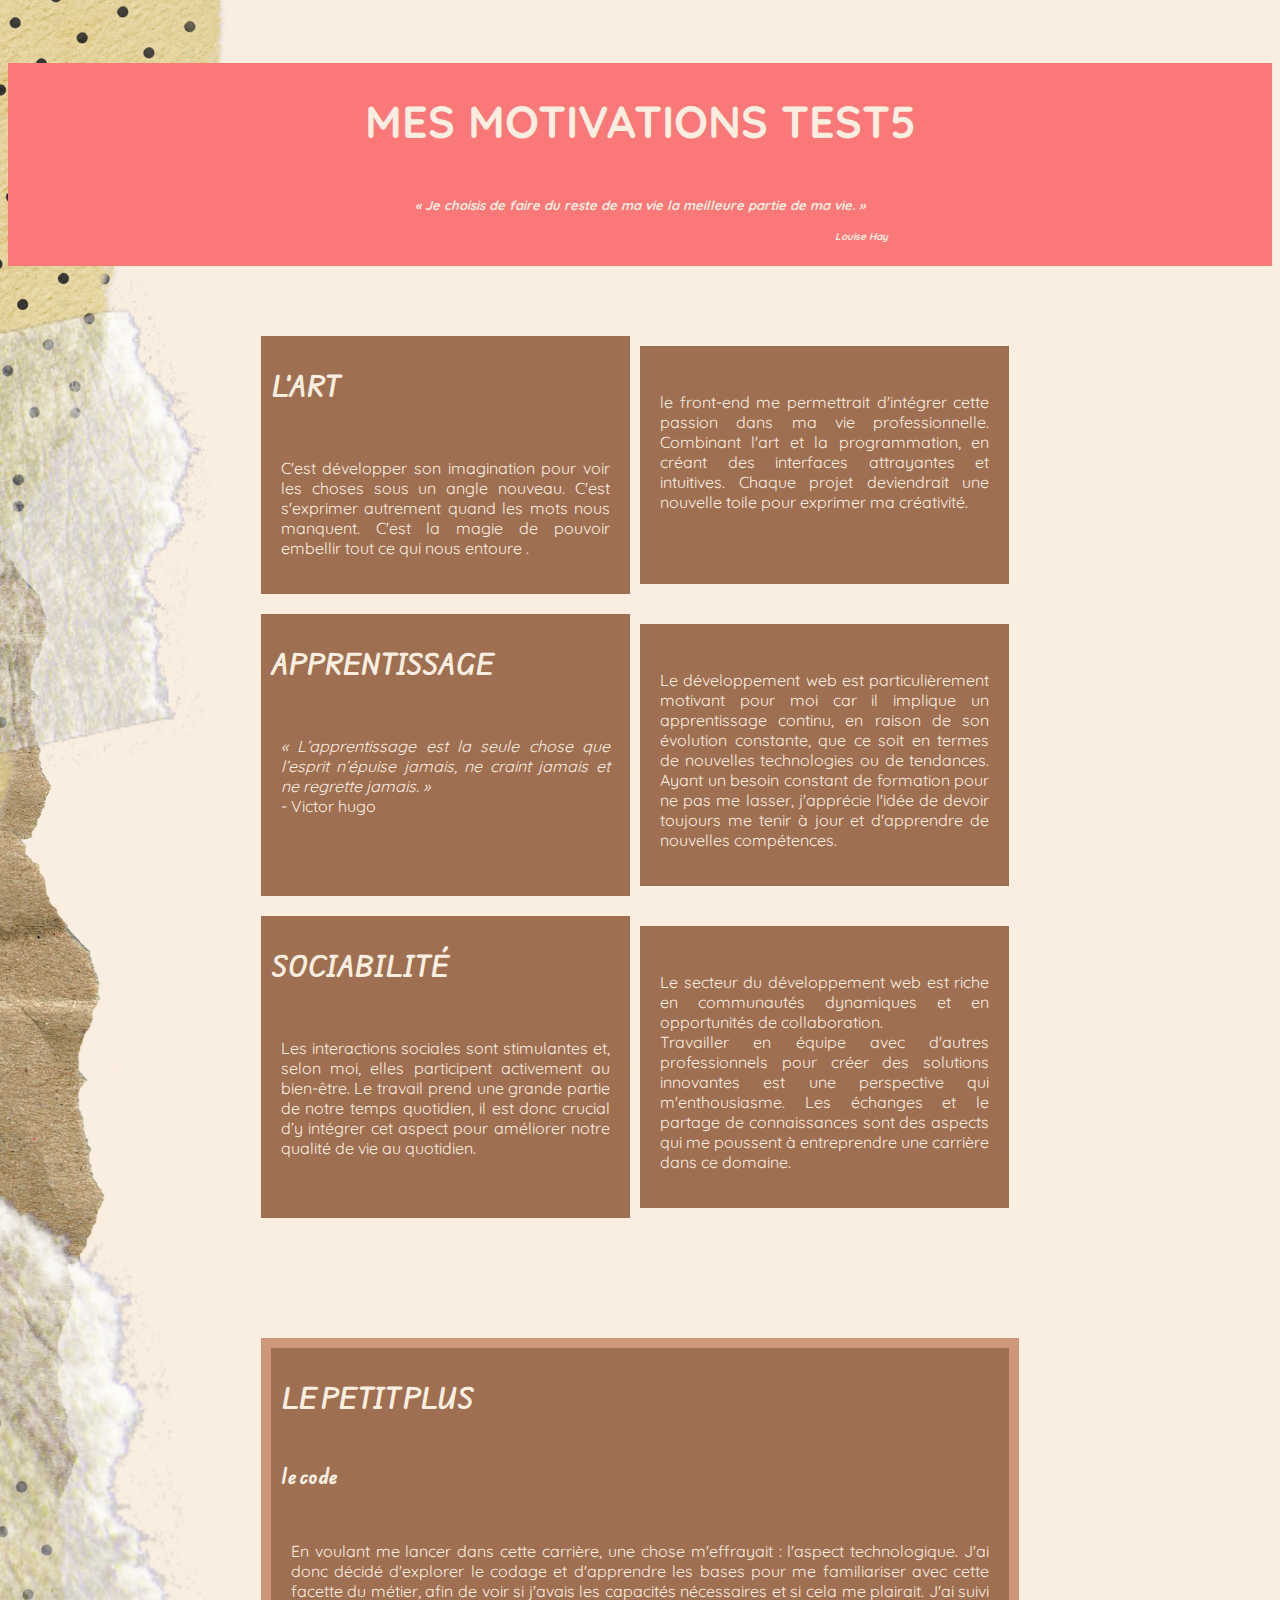
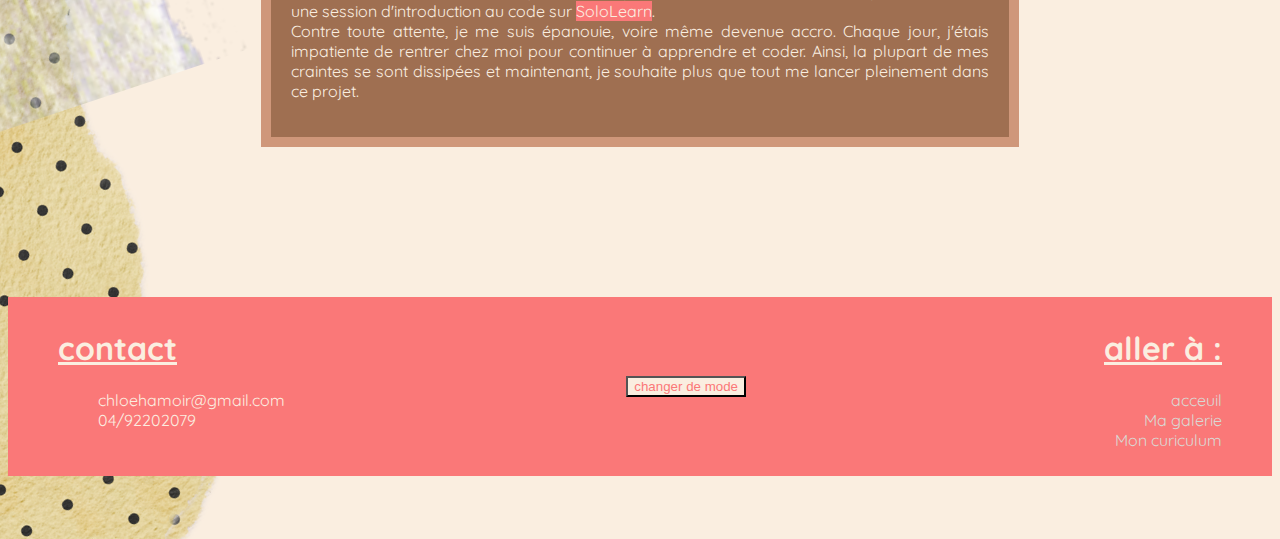
==== lien /index2.html @ eb392dcc "JS" ====
<!DOCTYPE html>
<html lang="fr">

<head>
    <meta charset="UTF-8">
    <meta http-equiv="X-UA-compatible" content="IE=edge">
    <meta name="viewport" content="width=device-width, initial-scale=1.0">
    <title>mes motivations</title>
     <!-- <link rel="stylesheet" href="https://littlefoxy1nk.github.io/mon-site.github.io/lien%20/style2.CSS"> -->
     <link rel="stylesheet" href="style2.CSS">
</head>

<body>
    <header>
        <h1> Mes motivations test5</h1>
        <h4> <i>« Je choisis de faire du reste de ma vie la meilleure partie de ma vie. » </i></h4>
        <h6> <i>Louise Hay </i> </h6>
    </header>

    <main>
        <div class="explications">
            <div class="title">
                <h2> l'art </h2>
                <p>C'est développer son imagination pour voir les choses sous un angle nouveau.
                    C'est s'exprimer autrement quand les mots nous manquent.
                    C'est la magie de pouvoir embellir tout ce qui nous entoure .
                </p>
            </div>
            <div class="webdev">
                <p> le front-end me permettrait d'intégrer cette passion dans ma vie professionnelle.
                    Combinant l'art et la programmation, en créant des interfaces attrayantes et intuitives.
                    Chaque projet deviendrait une nouvelle toile pour exprimer ma créativité.</p>
            </div>
        </div>

        <div class="explications">
            <div class="title">
                <h2> apprentissage </h2>
                <p> <i>« L’apprentissage est la seule chose que l’esprit n’épuise jamais, ne craint jamais et ne
                        regrette jamais. » </i>
                    <br>
                    - Victor hugo
                </p>
            </div>
            <div class="webdev">
                <p>Le développement web est particulièrement motivant pour moi car il implique un apprentissage continu,
                    en raison de son évolution constante, que ce soit en termes de nouvelles technologies ou de
                    tendances.
                    Ayant un besoin constant de formation pour ne pas me lasser, j'apprécie l'idée de devoir toujours me
                    tenir
                    à jour et d'apprendre de nouvelles compétences.</p>
            </div>

        </div>
        <div class="explications">
            <div class="title">
                <h2>sociabilité</h2>
                <p> Les interactions sociales sont stimulantes et, selon moi,
                    elles participent activement au bien-être.
                    Le travail prend une grande partie de notre temps quotidien,
                    il est donc crucial d’y intégrer cet aspect pour améliorer notre qualité de vie au quotidien.</p>
            </div>
            <div class="webdev">
                <p>Le secteur du développement web est riche en communautés dynamiques et en opportunités de
                    collaboration.<br>
                    Travailler en équipe avec d'autres professionnels pour créer des solutions
                    innovantes est une perspective qui m'enthousiasme.
                    Les échanges et le partage de connaissances sont des aspects
                    qui me poussent à entreprendre une carrière dans ce domaine.</p>
            </div>
        </div>
        <div class="plus">
            <h2> le petit plus </h2>
            <h3> le code </h3>
            <p> En voulant me lancer dans cette carrière, une chose m'effrayait : l'aspect technologique.
                J'ai donc décidé d'explorer le codage et d'apprendre les bases pour me familiariser avec cette facette
                du métier,
                afin de voir si j'avais les capacités nécessaires et si cela me plairait.

                J'ai suivi une session d'introduction au code sur <a
                    href="https://www.sololearn.com/en/learn/courses/c-introduction">SoloLearn</a>. <br>
                Contre toute attente, je me suis épanouie, voire même devenue accro.
                Chaque jour, j'étais impatiente de rentrer chez moi pour continuer à apprendre et coder.
                Ainsi, la plupart de mes craintes se sont dissipées et maintenant, je souhaite plus que tout me lancer
                pleinement dans ce projet.
            </p>

        </div>

    </main>

    <footer>
        <div class="go">
            <div id="contact">
                <h1>contact</h1>
                <ul>
                    <li>
                        chloehamoir@gmail.com
                    </li>
                    <li>
                        04/92202079
                    </li>
                </ul>
            </div>
            <div id="darkmode">
                <button onclick="darkmode()"> changer de mode </button>
            </div>
            <div id="pages">
                <h1> aller à : </h1>
                <ul>
                    <li>
                        <a href="../index.html"> acceuil </a>
                    </li>
                    <li>
                        <a href="index3.html">Ma galerie </a>
                    </li>
                    <li>
                        <a href="index4.html">Mon curiculum </a>
                    </li>
                </ul>
            </div>
           
        </div>


    </footer>
    <script defer src="https://littlefoxy1nk.github.io/mon-site.github.io/lien%20/script2.js" type="text/javascript"></script>
</body>
</html>
---- lien /style2.CSS ----
@import url('https://fonts.googleapis.com/css2?family=Edu+AU+VIC+WA+NT+Hand&family=Quicksand&display=swap');

body {
    font-family:"Quicksand", sans-serif; 
    background-image: url('images/beige.png');
}

header { 
    margin-top: 5% ;
    display: flex;
    flex-direction: column;
    align-items: center;
    color: #faeee0;
    background-color:#fa7878;
    
}
header h1 {
    font-size: 45px;
    text-transform: uppercase;
}
header h4 {
    font-size: 13px;
    
}
header h6 {
    font-size: 10px;
    padding-left: 35% ;
    margin-top: 0%;
}
p {
    color: #faeee0;
    text-align: justify;
    padding:20px

}

main {
    padding-top: 70px;
    display: flex;
    flex-direction: column;
    align-items: center;
}
.explications {
    display: flex;
    justify-content:center;
    margin-bottom: 20px;
}
.explications h2 {
    font-family:"Edu AU VIC WA NT Hand", cursive;
    text-transform: uppercase;
    color: #faeee0;
    padding: 10px;

}
.explications .title {
    flex: 50%;
    background-color: #9F6F51;
    margin-left:20%;
  

}
.explications .webdev {
    flex: 50%;
    background-color: #9F6F51;
    text-align: center;
    margin-right: 20%;
    border : 10px solid #faeee0;
    padding-top: 10px;


}
.plus {
    background-color: #9F6F51;
    border: 10px solid #cf977a;
    margin-left: 20%;
    margin-right: 20%;
    margin-top: 100px;
}
.plus h2 {
    font-family:"Edu AU VIC WA NT Hand", cursive;
    text-transform: uppercase;
    color: #faeee0;
    padding: 10px;
    
}
.plus h3 {
    font-family:"Edu AU VIC WA NT Hand", cursive;
    color: #faeee0;
    padding:10px;
}
.plus a {
    text-decoration:wavy;
    color:#faeee0;
    background-color: #fa7878;
    cursor: pointer;
}

footer {
    margin-top: 150px;
    margin-bottom: 5%;
    padding: 10px 50px;
    color: #faeee0;
    background-color:#fa7878;
}

footer .go {
    display: flex;
    flex-direction: row;
    align-items: center;
    }

footer #contact{
    margin-top: -20px;
   flex: 3;

}
footer #pages {
    text-align: right;
    flex: 7;
    margin-left: -150px;
}
footer h1{
    text-decoration: underline;
}
footer a {
    text-align: center;
    text-decoration: none;
    color: #D9D8D4;
    cursor: pointer;
}
footer ul {
    list-style-type: none;
    }
footer button {
    background-color: #faeee0;
    color: #fa7878;
    text-decoration: none;
    margin-left: 300px;

}
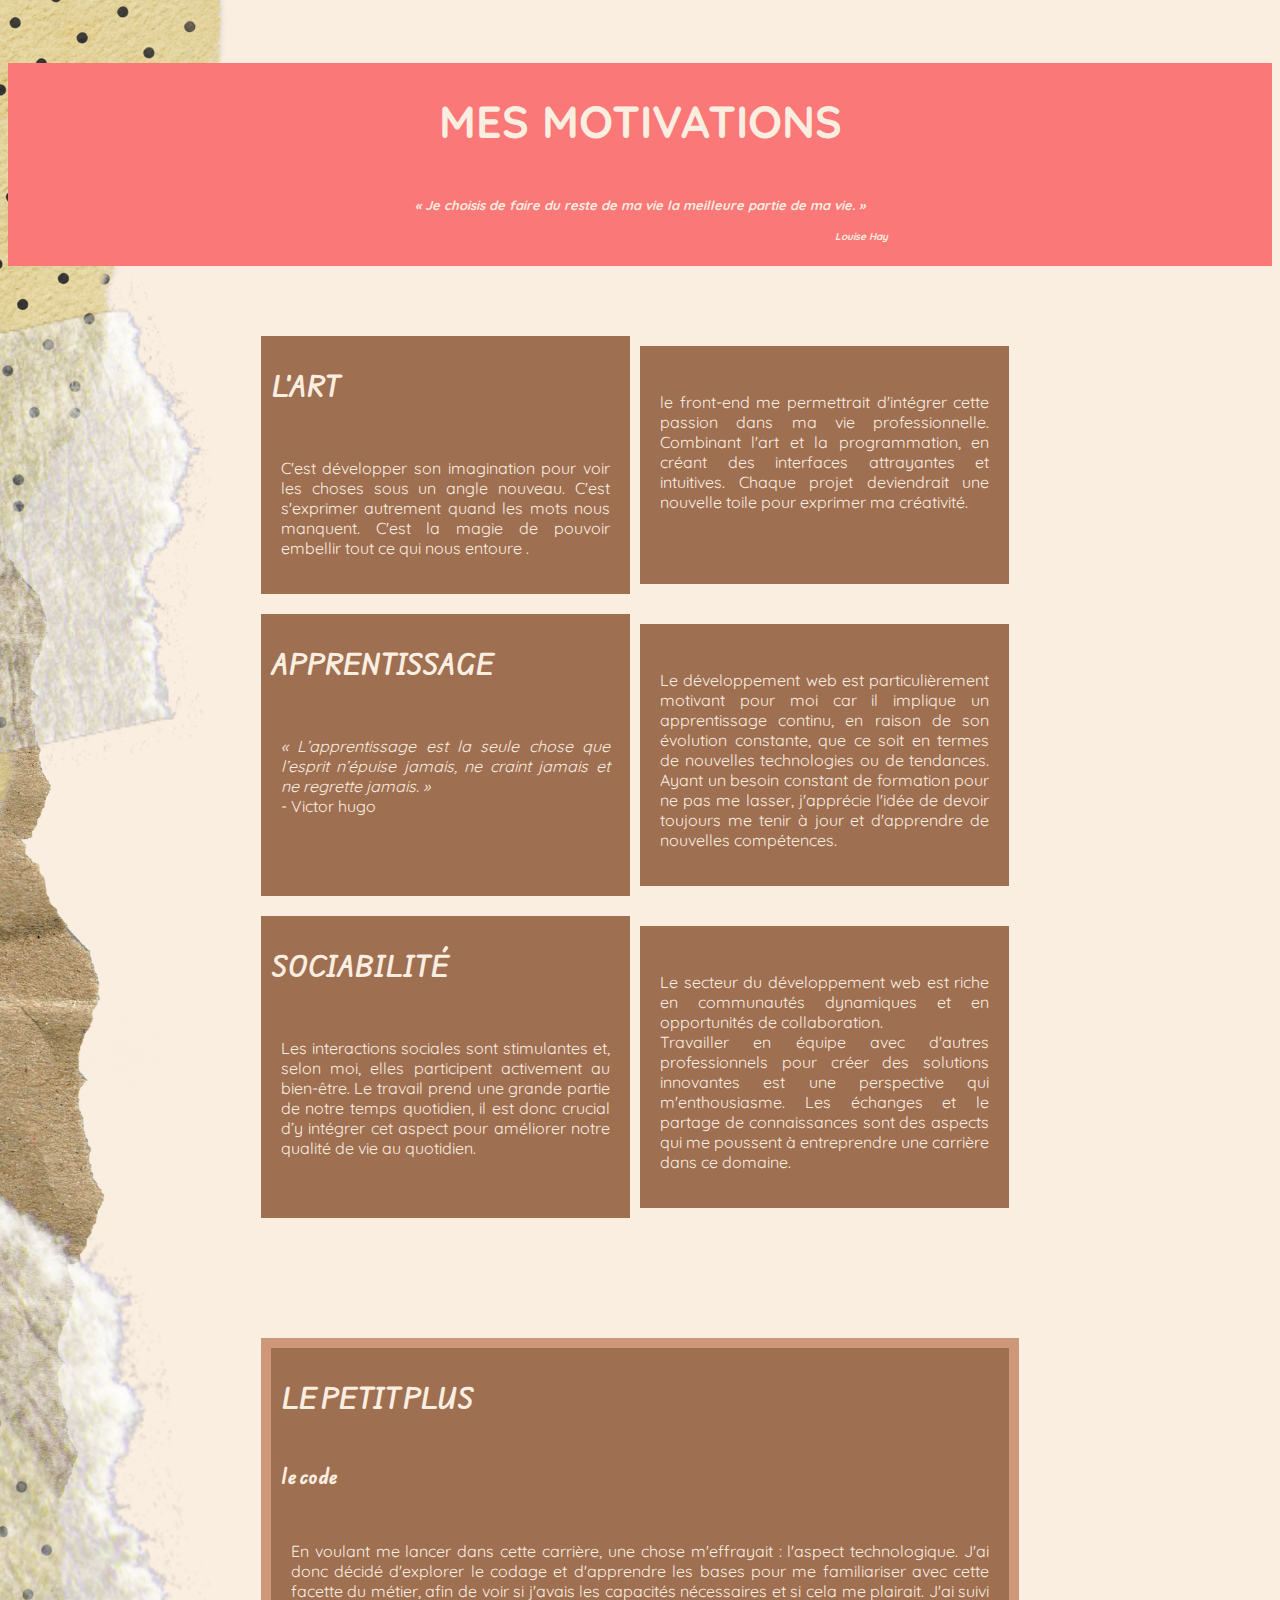
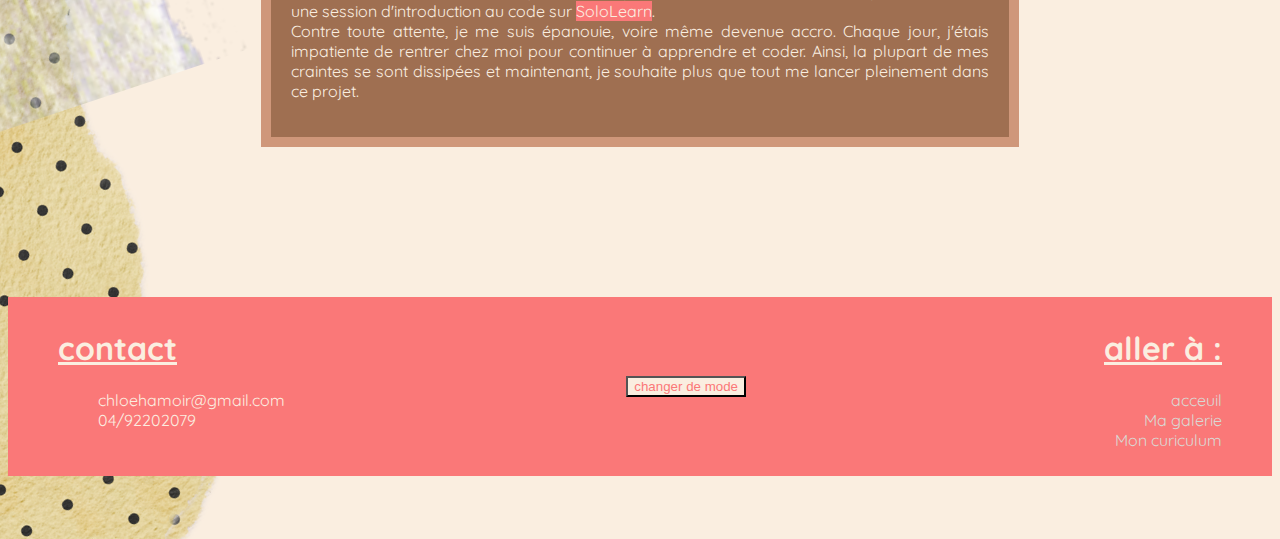
==== commit e4097422: "button" ====
--- a/lien /index2.html
+++ b/lien /index2.html
@@ -12,7 +12,7 @@
 
 <body>
     <header>
-        <h1> Mes motivations test5</h1>
+        <h1> Mes motivations</h1>
         <h4> <i>« Je choisis de faire du reste de ma vie la meilleure partie de ma vie. » </i></h4>
         <h6> <i>Louise Hay </i> </h6>
     </header>
@@ -103,7 +103,7 @@
                 </ul>
             </div>
             <div id="darkmode">
-                <button onclick="darkmode()"> changer de mode </button>
+                <button onclick="darkMode()"> changer de mode </button>
             </div>
             <div id="pages">
                 <h1> aller à : </h1>
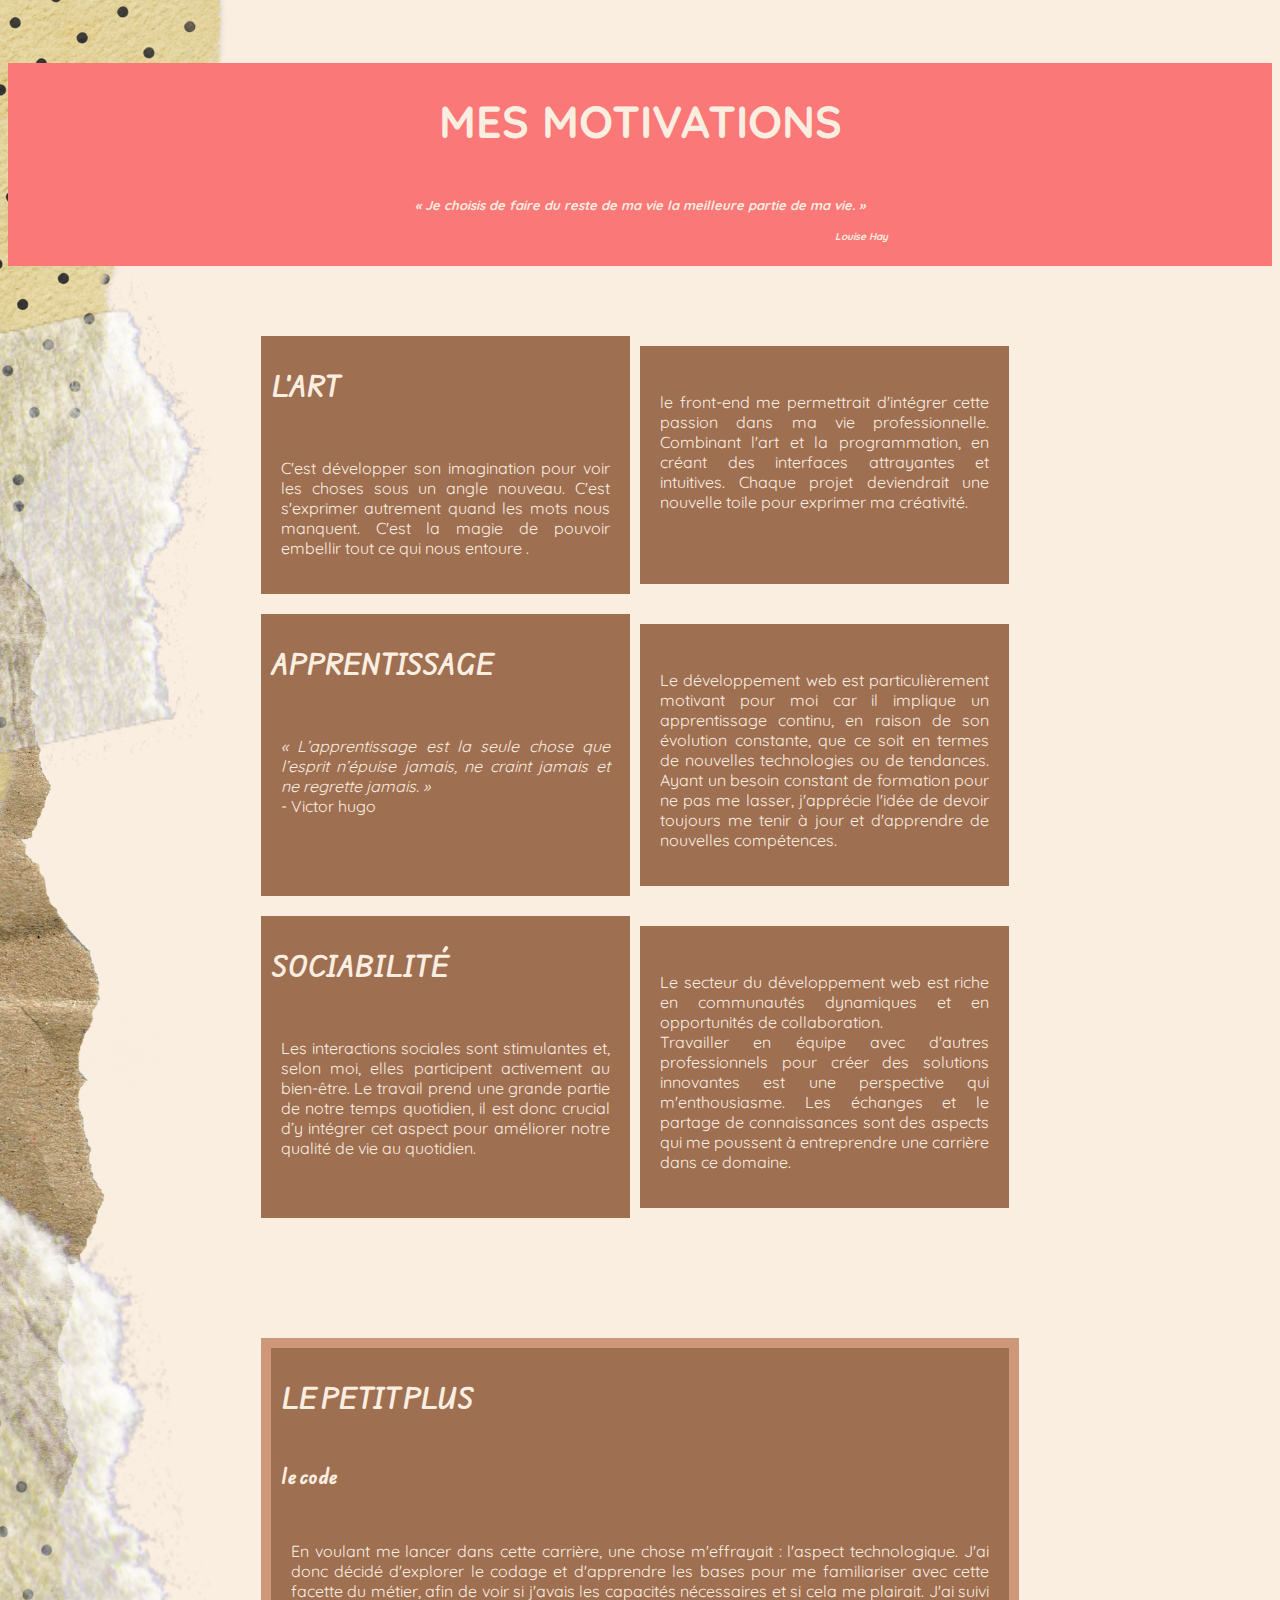
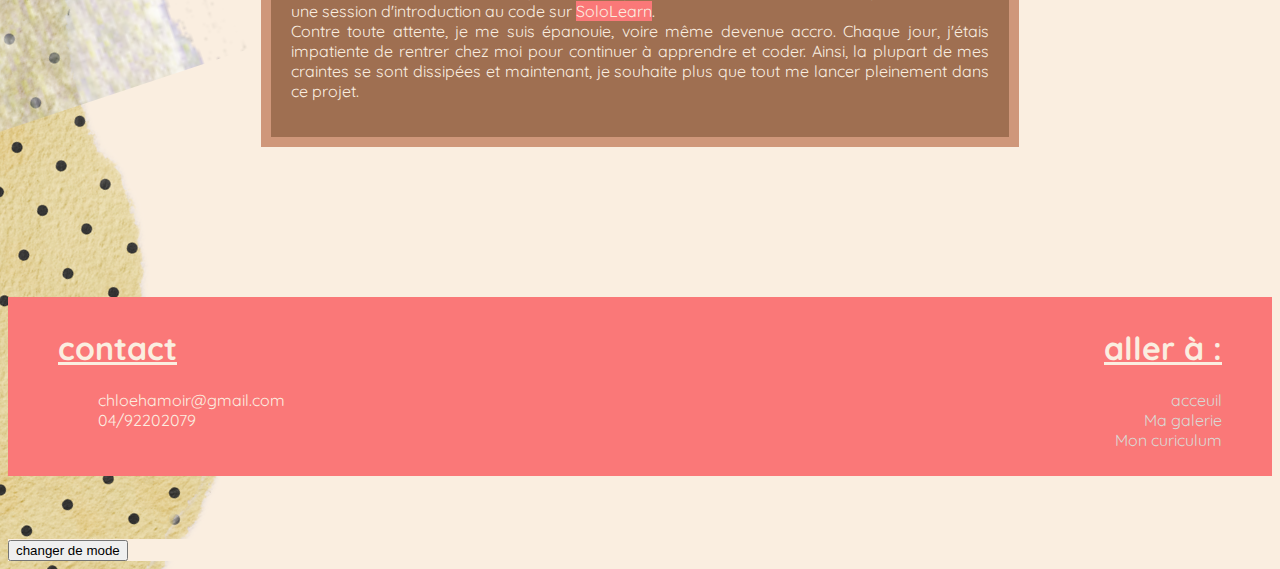
==== commit 93b6a122: "button" ====
--- a/lien /index2.html
+++ b/lien /index2.html
@@ -102,9 +102,6 @@
                     </li>
                 </ul>
             </div>
-            <div id="darkmode">
-                <button onclick="darkMode()"> changer de mode </button>
-            </div>
             <div id="pages">
                 <h1> aller à : </h1>
                 <ul>
@@ -124,6 +121,10 @@
 
 
     </footer>
+    <div id="dark">
+        <button onclick="darkMode()"> changer de mode </button>
+    </div>
+
     <script defer src="https://littlefoxy1nk.github.io/mon-site.github.io/lien%20/script2.js" type="text/javascript"></script>
 </body>
 </html>--- a/lien /style2.CSS
+++ b/lien /style2.CSS
@@ -131,11 +131,12 @@
 footer ul {
     list-style-type: none;
     }
-footer button {
+
+body #dark {
     background-color: #faeee0;
     color: #fa7878;
     text-decoration: none;
-    margin-left: 300px;
+    
 
 }
 
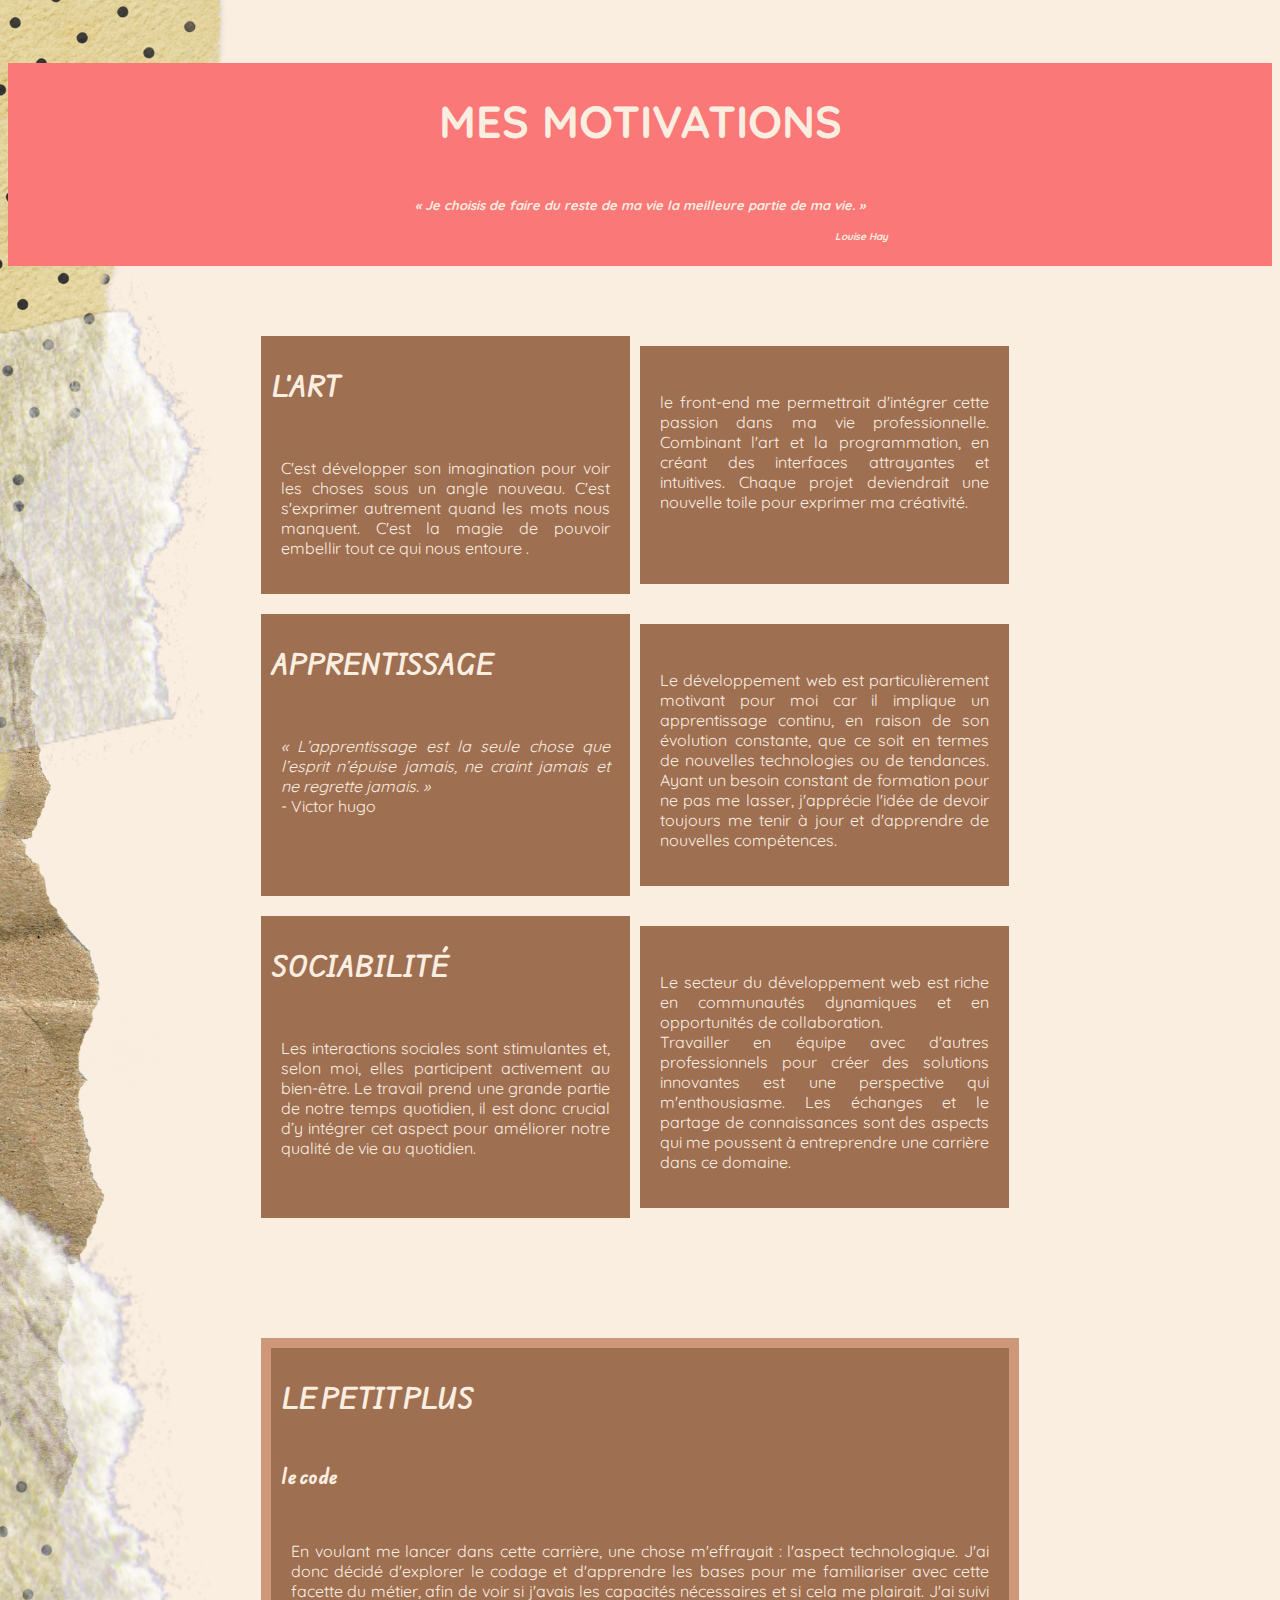
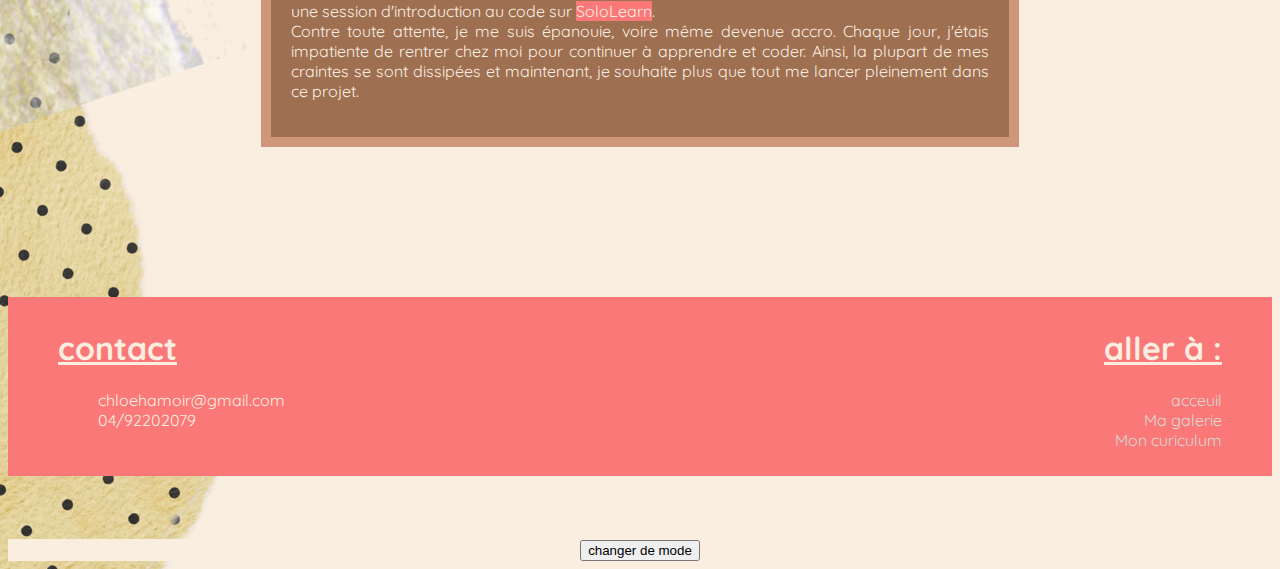
==== commit 973d4c25: "JS2" ====
--- a/lien /index2.html
+++ b/lien /index2.html
@@ -6,8 +6,8 @@
     <meta http-equiv="X-UA-compatible" content="IE=edge">
     <meta name="viewport" content="width=device-width, initial-scale=1.0">
     <title>mes motivations</title>
-     <!-- <link rel="stylesheet" href="https://littlefoxy1nk.github.io/mon-site.github.io/lien%20/style2.CSS"> -->
-     <link rel="stylesheet" href="style2.CSS">
+     <link rel="stylesheet" href="https://littlefoxy1nk.github.io/mon-site.github.io/lien%20/style2.CSS">
+     <!-- <link rel="stylesheet" href="style2.CSS"> -->
 </head>
 
 <body>
@@ -18,7 +18,7 @@
     </header>
 
     <main>
-        <div class="explications">
+        <div class="expl">
             <div class="title">
                 <h2> l'art </h2>
                 <p>C'est développer son imagination pour voir les choses sous un angle nouveau.
@@ -33,7 +33,7 @@
             </div>
         </div>
 
-        <div class="explications">
+        <div class="expl">
             <div class="title">
                 <h2> apprentissage </h2>
                 <p> <i>« L’apprentissage est la seule chose que l’esprit n’épuise jamais, ne craint jamais et ne
@@ -52,7 +52,7 @@
             </div>
 
         </div>
-        <div class="explications">
+        <div class="expl">
             <div class="title">
                 <h2>sociabilité</h2>
                 <p> Les interactions sociales sont stimulantes et, selon moi,
--- a/lien /style2.CSS
+++ b/lien /style2.CSS
@@ -40,26 +40,26 @@
     flex-direction: column;
     align-items: center;
 }
-.explications {
+.expl {
     display: flex;
     justify-content:center;
     margin-bottom: 20px;
 }
-.explications h2 {
+.expl h2 {
     font-family:"Edu AU VIC WA NT Hand", cursive;
     text-transform: uppercase;
     color: #faeee0;
     padding: 10px;
 
 }
-.explications .title {
+.expl .title {
     flex: 50%;
     background-color: #9F6F51;
     margin-left:20%;
   
 
 }
-.explications .webdev {
+.expl .webdev {
     flex: 50%;
     background-color: #9F6F51;
     text-align: center;
@@ -136,7 +136,7 @@
     background-color: #faeee0;
     color: #fa7878;
     text-decoration: none;
-    
+    text-align: center;
 
 }
 
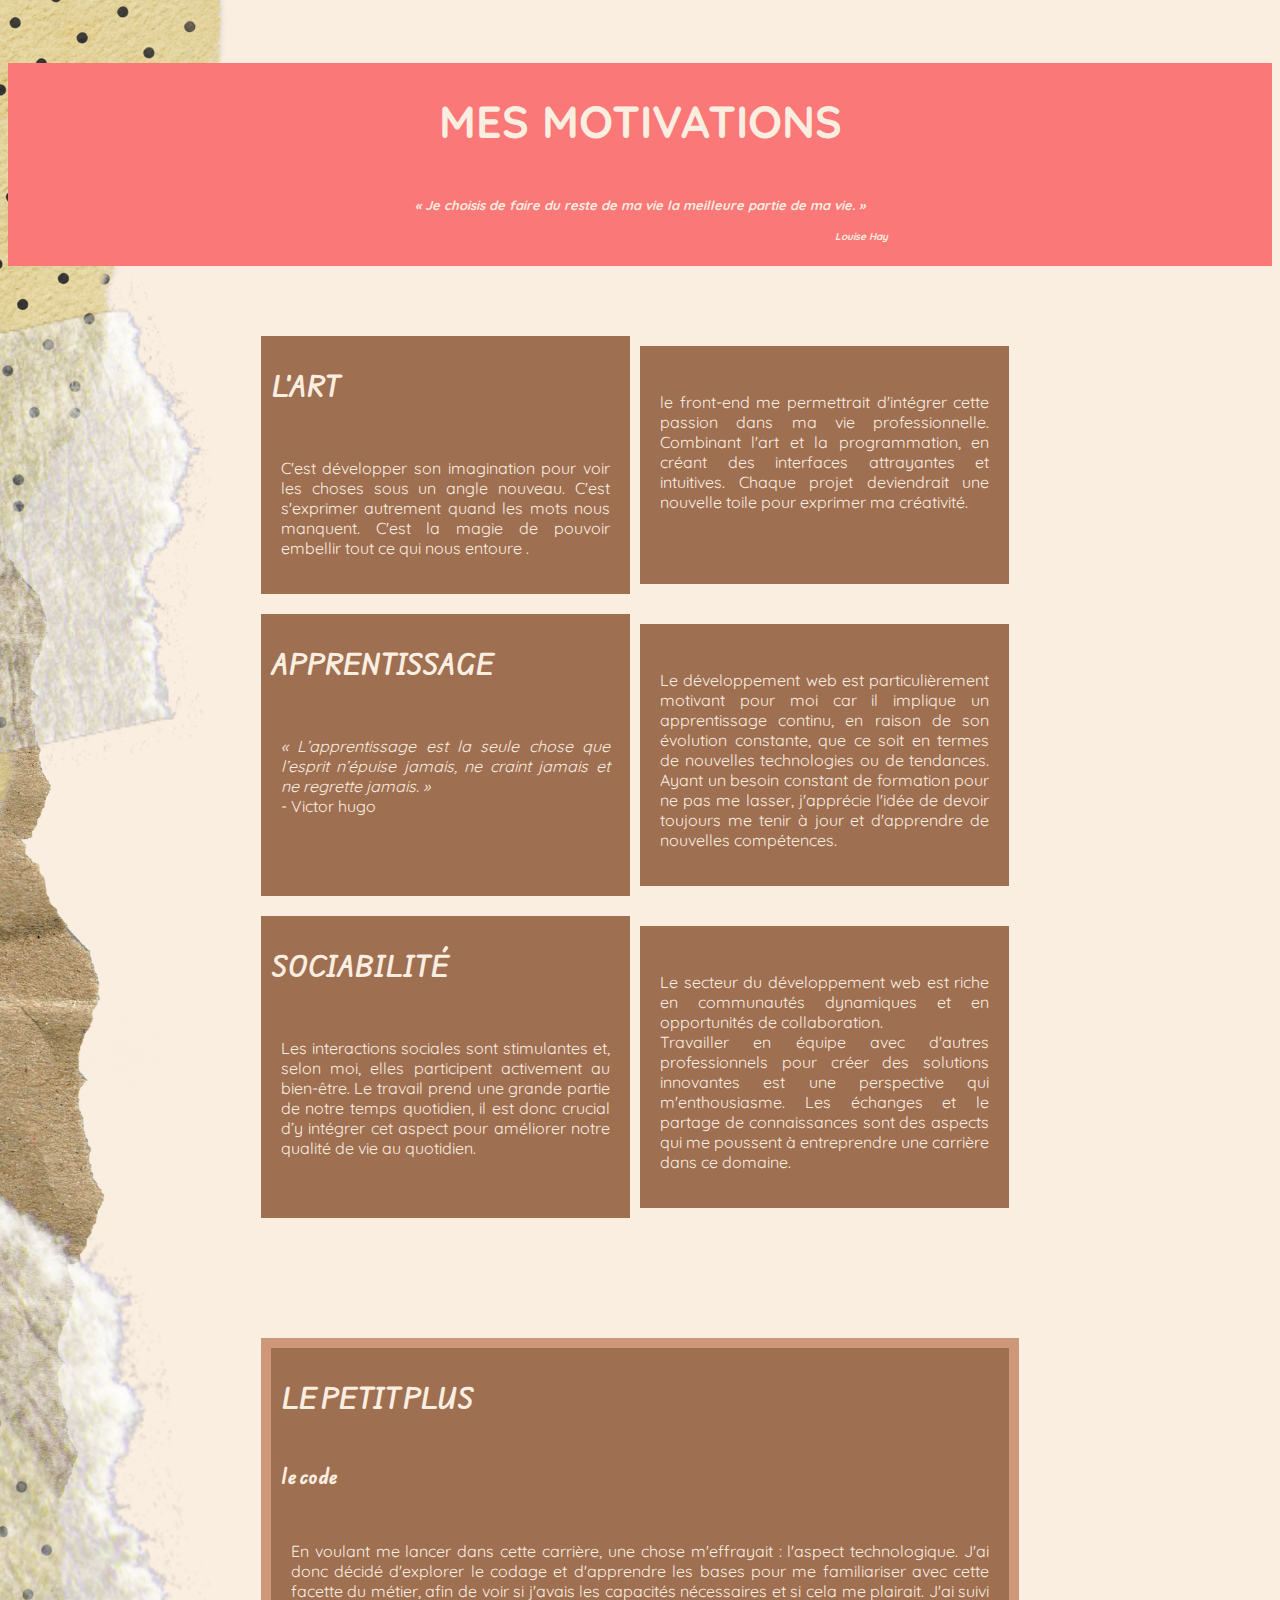
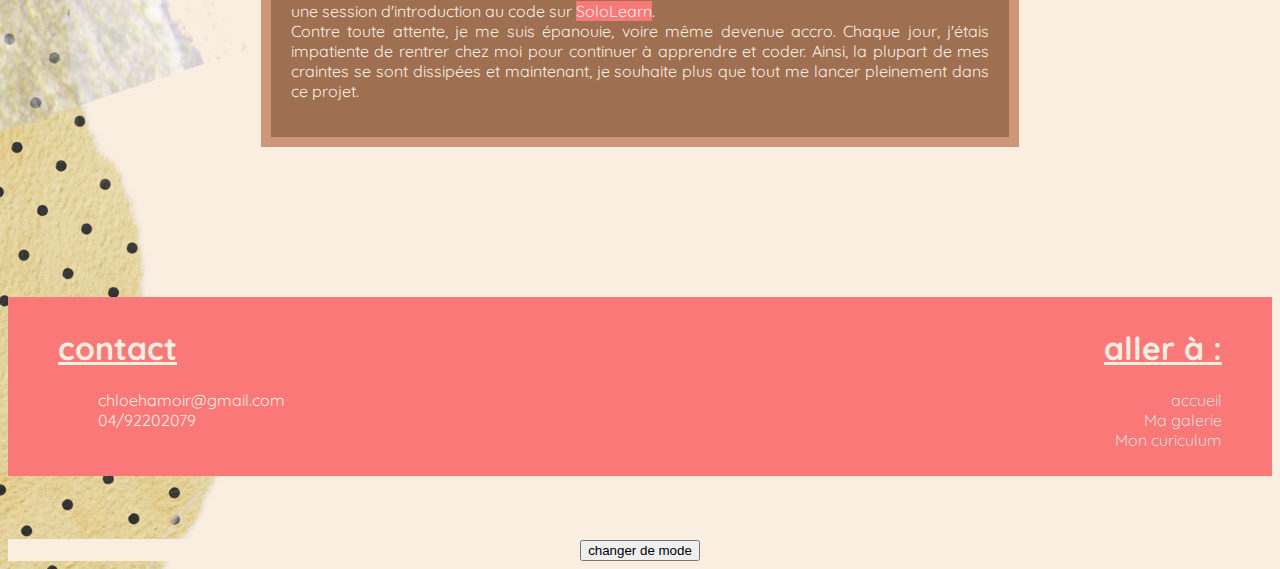
==== commit 771c030b: "final push" ====
--- a/lien /index2.html
+++ b/lien /index2.html
@@ -18,7 +18,7 @@
     </header>
 
     <main>
-        <div class="expl">
+        <div class="boite">
             <div class="title">
                 <h2> l'art </h2>
                 <p>C'est développer son imagination pour voir les choses sous un angle nouveau.
@@ -33,7 +33,7 @@
             </div>
         </div>
 
-        <div class="expl">
+        <div class="boite">
             <div class="title">
                 <h2> apprentissage </h2>
                 <p> <i>« L’apprentissage est la seule chose que l’esprit n’épuise jamais, ne craint jamais et ne
@@ -52,7 +52,7 @@
             </div>
 
         </div>
-        <div class="expl">
+        <div class="boite">
             <div class="title">
                 <h2>sociabilité</h2>
                 <p> Les interactions sociales sont stimulantes et, selon moi,
@@ -106,7 +106,7 @@
                 <h1> aller à : </h1>
                 <ul>
                     <li>
-                        <a href="../index.html"> acceuil </a>
+                        <a href="../index.html"> accueil </a>
                     </li>
                     <li>
                         <a href="index3.html">Ma galerie </a>
--- a/lien /style2.CSS
+++ b/lien /style2.CSS
@@ -40,26 +40,26 @@
     flex-direction: column;
     align-items: center;
 }
-.expl {
+.boite {
     display: flex;
     justify-content:center;
     margin-bottom: 20px;
 }
-.expl h2 {
+.boite h2 {
     font-family:"Edu AU VIC WA NT Hand", cursive;
     text-transform: uppercase;
     color: #faeee0;
     padding: 10px;
 
 }
-.expl .title {
+.boite .title {
     flex: 50%;
     background-color: #9F6F51;
     margin-left:20%;
   
 
 }
-.expl .webdev {
+.boite .webdev {
     flex: 50%;
     background-color: #9F6F51;
     text-align: center;
